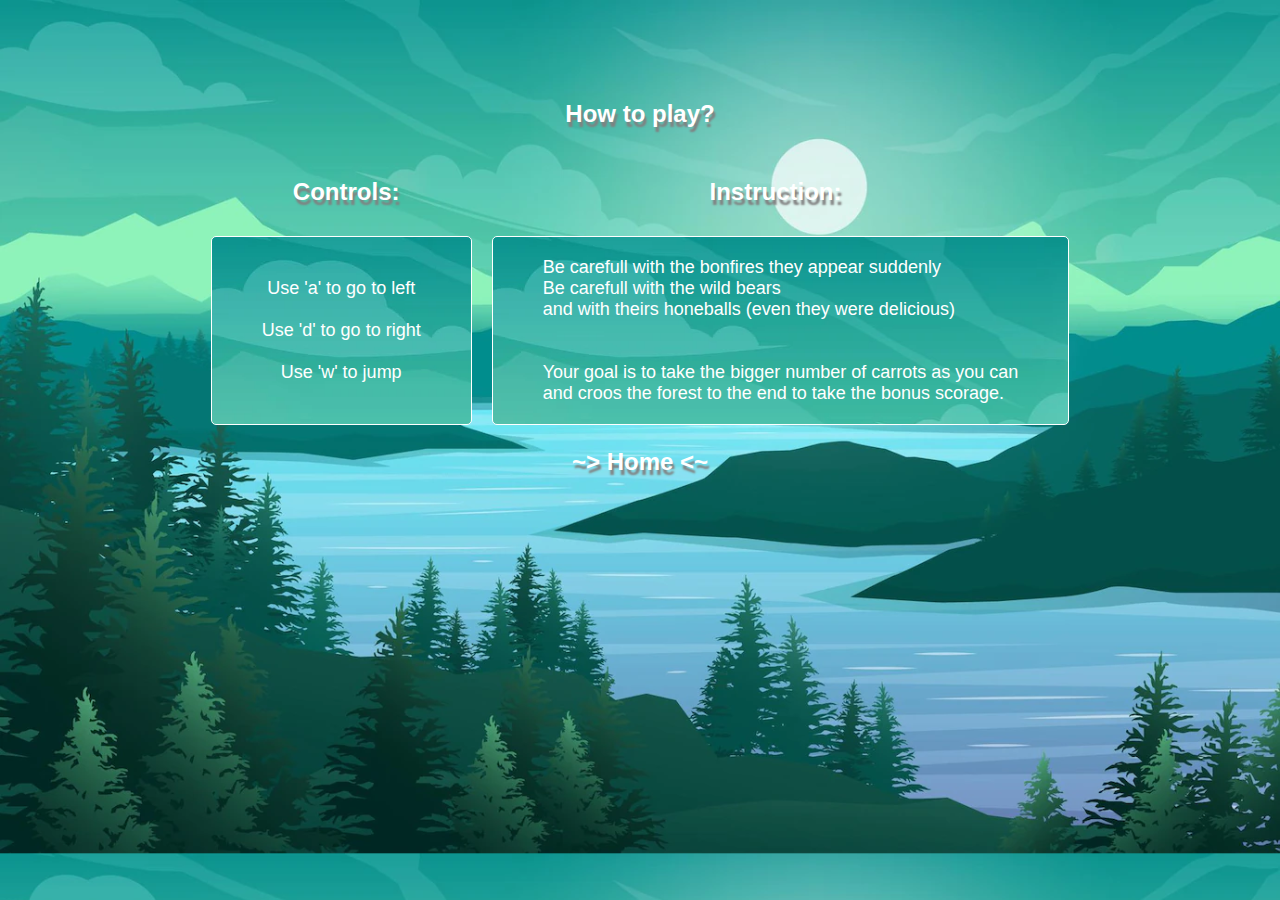
==== controls.html @ 485b8377 "1st commit, html, css" ====
<!DOCTYPE html>
<html lang="en">
  <head>
    <meta charset="UTF-8" />
    <meta http-equiv="X-UA-Compatible" content="IE=edge" />
    <meta name="viewport" content="width=device-width, initial-scale=1.0" />
    <title>Croos the forest</title>
    <link rel="stylesheet" href="./styles.css" />
  </head>
  <body>
    <div class="container">
      <h2>How to play?</h2>
      <div class="row">
        <div >
          <h2>Controls:</h2>
          <p class="text1">
            <br />
            Use 'a' to go to left<br />
            <br />
            Use 'd' to go to right<br />
            <br />
            Use 'w' to jump
            <br />
            <br />
          </p>
        </div>
        <div >
          <h2>Instruction:</h2>
          <p class="text2">
            Be carefull with the bonfires they appear suddenly<br />
            Be carefull with the wild bears<br />
            and with theirs honeballs (even they were delicious)<br />
            <br />
            <br />
            Your goal is to take the bigger number of carrots as you can<br />
            and croos the forest to the end to take the bonus scorage.
            
          </p>
        </div>
      </div>
    </div>
    <a href="./index.html"><h2 class="title">~> Home <~</h2></a>
  </body>
</html>
---- styles.css ----
#canvas {
    border: 2px solid black;
    border-radius: 5px;
  }
  
  #game-over-section {
    display: none;
    
  }
  #add-name-btn{
    display: flex;
    width: 300px;
    height: 24px;
    color: white;
    border-radius: 5px;
    background-image: url(./images/imagenfondohtml.webp);
    border: 1px solid white;
    font-family: Arial, Helvetica, sans-serif;
    font-size: 15px;
    justify-content: center;
    align-items: center;
    }
  .inputName {
    display: flex;
    width: 300px;
    height: 20px;
    color: white;
    justify-content: center;
    border-radius: 5px;
    background-image: url(./images/imagenfondohtml.webp);
    border: 1px solid white;
    font-size: 15px;
    font-family: Arial, Helvetica, sans-serif;
  }
  .colocaCanvas {
    margin-top: 50px;
    display: flex;
    justify-content: center;
  }
  .list{
    display: flex;
    justify-content: center;
    margin-top: -20px;
  }
  ol{
    width: 300px;
    display: flex;
    flex-direction: column;
    color:  white;
    background-image: url(./images/imagenfondohtml.webp);
    border: 2px solid white;
    border-radius: 5px;
    padding-top: 7px;
  
  
  }
  
  .enterName {
    display: flex;
    flex-direction: column;
    justify-content: center;
    text-align: center;
    align-items: center;
  }
  
  label {
    color: white;
    font-family: Arial, Helvetica, sans-serif;
    font-size: 20px;
    font-weight: bold;
    text-align: center;
   }
  .btn {
    display: flex;
    justify-content: center;
    margin-top: 20px;
  }
  .startbtn {
    color: white;
    background-image: url(./images/imagenfondohtml.webp);
    border: 1px solid white;
    padding-left: 100px;
    padding-top: 15px;
    padding-right: 100px;
    padding-bottom: 15px;
    border-radius: 5px;
    font-size: 15px;
  }
  
  body {
    background-image: url(./images/imagenfondohtml.webp);
    background-size: cover;
  }
  
  h1 {
    font-family: "Franklin Gothic Medium", "Arial Narrow", Arial, sans-serif;
    color: white;
    text-align: center;
    text-shadow: 2px 5px 2px grey;
  }
  h2{
    font-family: "Franklin Gothic Medium", "Arial Narrow", Arial, sans-serif;
    color: white;
    text-align: center;
    text-shadow: 2px 5px 2px grey;
    margin-bottom: 30px;
  }
  
  .title{
    font-family: "Franklin Gothic Medium", "Arial Narrow", Arial, sans-serif;
    color: white;
    text-align: center;
    text-shadow: 2px 5px 2px grey;
    margin-bottom: 80px;
  }
  .text1 {
    font-family: Arial, Helvetica, sans-serif;
    background-image: url(./images/imagenfondohtml.webp);
    color: white;
    font-size: 18px;
    text-align: center;
    justify-content: center;
    align-items: center;
    border: 1px solid white;
    margin-top: 0%;
    margin-right: 10px;
    margin-bottom: 0.5%;
    padding-top: 20px;
    padding-right: 50px;
    padding-bottom: 20px;
    padding-left: 50px;
    border-radius: 5px;
    }
   .text2 {
    font-family: Arial, Helvetica, sans-serif;
    background-image: url(./images/imagenfondohtml.webp);
    color: white;
    font-size: 18px;
    justify-content: center;
    align-items: center;
    border: 1px solid white;
    margin-top: 0%;
    margin-left:  10px;
    margin-bottom: 0.5%;
    padding-top: 20px;
    padding-right: 50px;
    padding-bottom: 20px;
    padding-left: 50px;
    border-radius: 5px;
   }
   .text3{
   font-family: Arial, Helvetica, sans-serif;
    background-image: url(./images/imagenfondohtml.webp);
    color: white;
    font-size: 12px;
    text-align: center;
    justify-content: center;
    align-items: center;
    border: 1px solid white;
    margin-top: 0%;
    margin-right: 10px;
    margin-bottom: 0.5%;
    padding-top: 20px;
    padding-right: 50px;
    padding-bottom: 20px;
    padding-left: 50px;
    border-radius: 5px;
   }
  .row{
    display: flex;
    flex-direction: row;
    justify-content: center;
    margin-top: 15px;
   
  
  }
  .row2{
    display: flex;
    flex-direction: row;
    justify-content: center;
    align-items: center;
    margin-top: 15px;
   }
  
   .container{
    margin-top: 100px;
   }
  
  a{
    text-decoration: none;
  }
  .column{
    display: flex;
    flex-direction: column;
    align-items: flex-start;
    margin-top: -90px;
    margin-left: 10px;
  }
  .rigth{
    margin-left: 100px;
    margin-bottom: 8px;
  }
  .about{
    margin-top: 80px;
    font-family: Arial, Helvetica, sans-serif;
    background-image: url(./images/imagenfondohtml.webp);
    color: white;
    font-size: 18px;
    justify-content: center;
    align-items: center;
    border: 1px solid white;
    margin-left:  300px;
    margin-right: 300px;
    padding-top: 20px;
    padding-right: 50px;
    padding-bottom: 20px;
    padding-left: 50px;
    border-radius: 5px;
  }
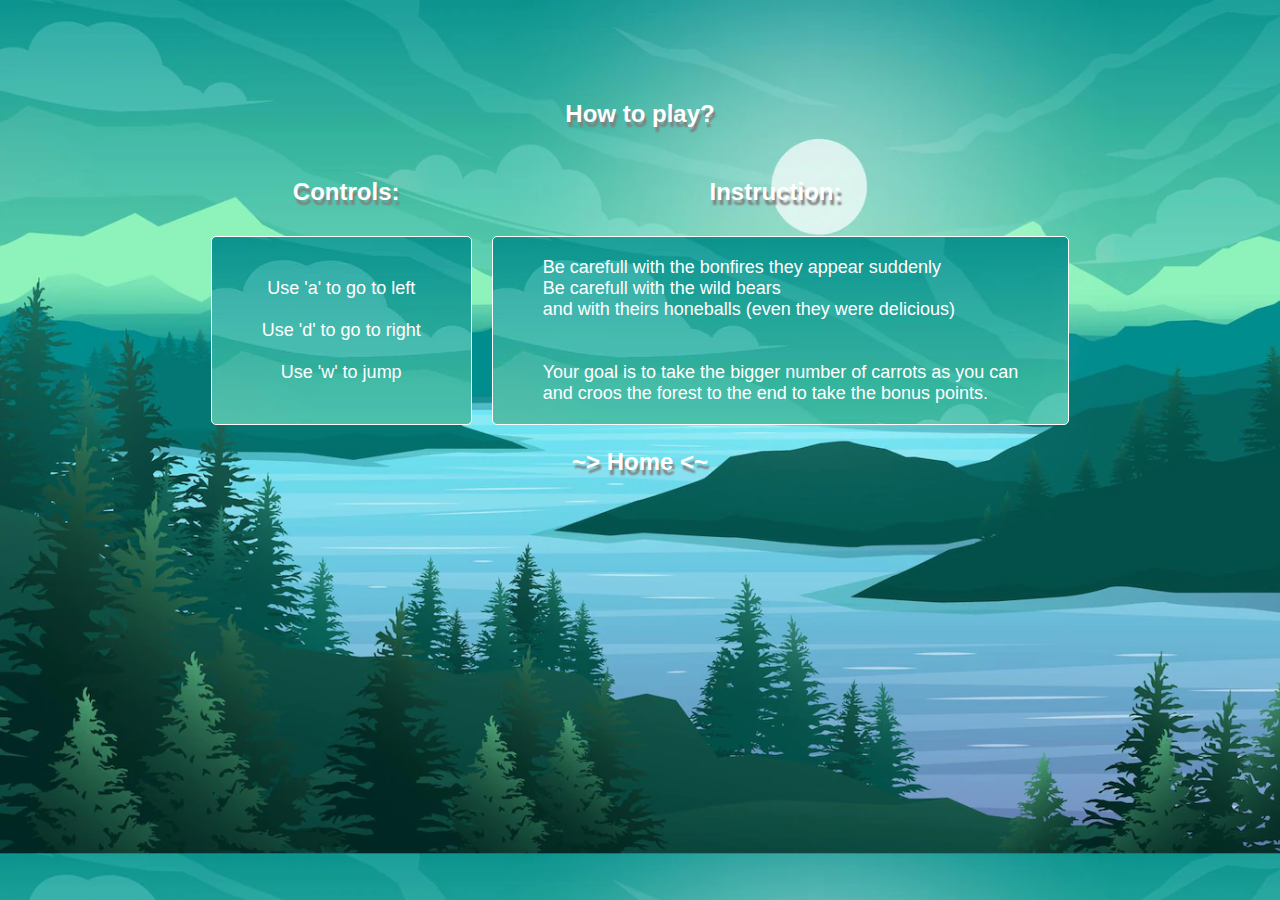
==== commit e2b19846: "4th commit readme, corrections" ====
--- a/controls.html
+++ b/controls.html
@@ -33,7 +33,7 @@
             <br />
             <br />
             Your goal is to take the bigger number of carrots as you can<br />
-            and croos the forest to the end to take the bonus scorage.
+            and croos the forest to the end to take the bonus points.
             
           </p>
         </div>
